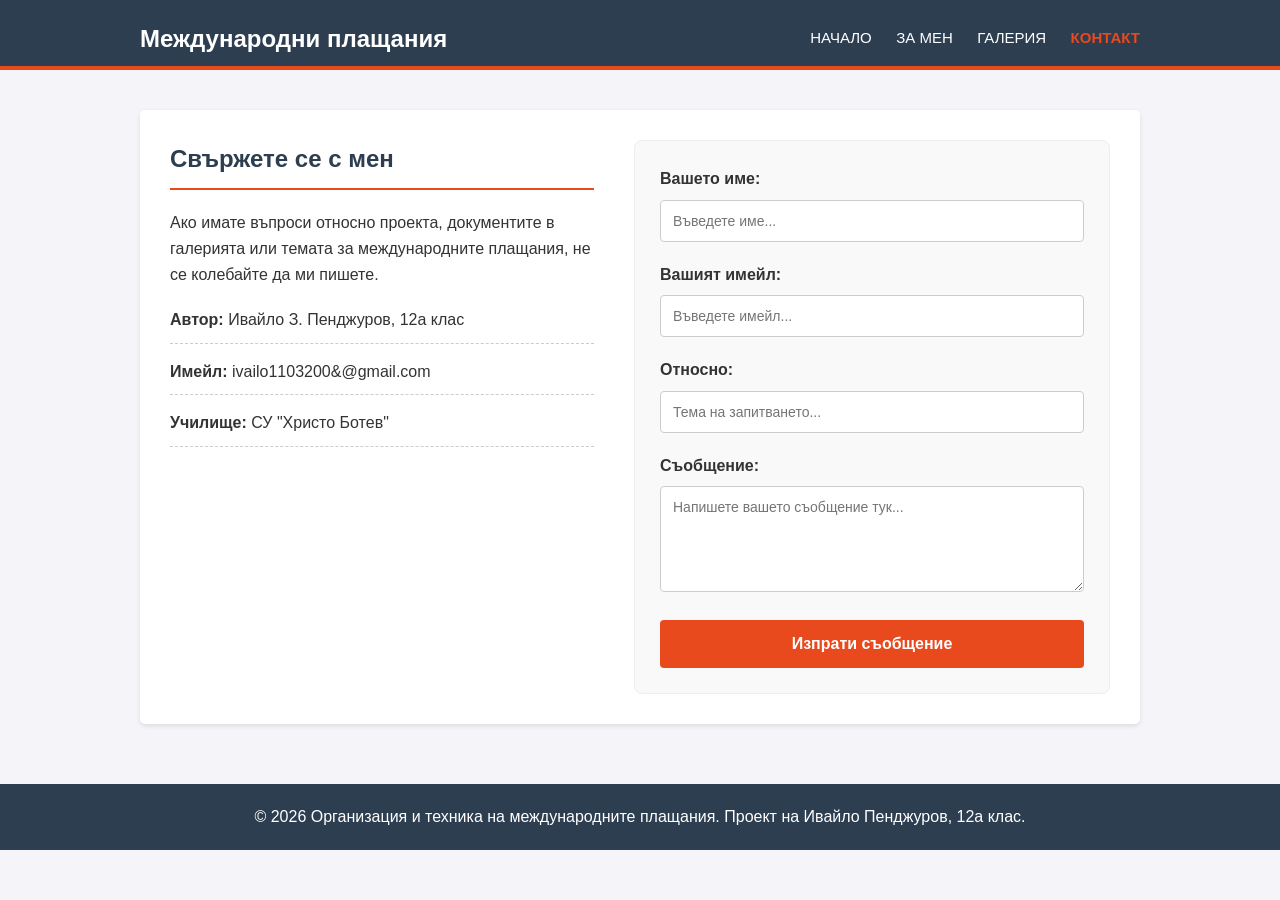
==== contact.html @ 323c6ade "Add files via upload" ====
<!DOCTYPE html>
<html lang="bg">
<head>
    <meta charset="UTF-8">
    <meta name="viewport" content="width=device-width, initial-scale=1.0">
    <title>Контакт - Организация и техника на международните плащания</title>
    <link rel="stylesheet" href="style.css">
</head>
<body>
    <header>
        <div class="container">
            <h1>Международни плащания</h1>
            <nav>
                <ul>
                    <li><a href="index.html">Начало</a></li>
                    <li><a href="about.html">За мен</a></li>
                    <li><a href="gallery.html">Галерия</a></li>
                    <li><a href="contact.html" class="active">Контакт</a></li>
                </ul>
            </nav>
        </div>
    </header>

    <main class="container">
        <div class="contact-layout">
            <div class="contact-info">
                <h2>Свържете се с мен</h2>
                <p>Ако имате въпроси относно проекта, документите в галерията или темата за международните плащания, не се колебайте да ми пишете.</p>
                
                <ul class="info-list">
                    <li><strong>Автор:</strong> Ивайло З. Пенджуров, 12а клас</li>
                    <li><strong>Имейл:</strong> ivailo1103200&@gmail.com</li>
                    <li><strong>Училище:</strong> СУ "Христо Ботев"</li>
                </ul>
            </div>
            
            <div class="contact-form-container">
                <form action="#" method="POST" class="contact-form">
                    <div class="form-group">
                        <label for="name">Вашето име:</label>
                        <input type="text" id="name" name="name" placeholder="Въведете име..." required>
                    </div>
                    
                    <div class="form-group">
                        <label for="email">Вашият имейл:</label>
                        <input type="email" id="email" name="email" placeholder="Въведете имейл..." required>
                    </div>

                    <div class="form-group">
                        <label for="subject">Относно:</label>
                        <input type="text" id="subject" name="subject" placeholder="Тема на запитването...">
                    </div>
                    
                    <div class="form-group">
                        <label for="message">Съобщение:</label>
                        <textarea id="message" name="message" rows="5" placeholder="Напишете вашето съобщение тук..." required></textarea>
                    </div>
                    
                    <button type="submit" class="submit-btn">Изпрати съобщение</button>
                </form>
            </div>
        </div>
    </main>

    <footer>
        <div class="container">
            <p>&copy; 2026 Организация и техника на международните плащания. Проект на Ивайло Пенджуров, 12а клас.</p>
        </div>
    </footer>
</body>
</html>
---- style.css ----
/* Основно нулиране и шрифтове */
* {
    margin: 0;
    padding: 0;
    box-sizing: border-box;
}

body {
    font-family: 'Segoe UI', Tahoma, Geneva, Verdana, sans-serif;
    line-height: 1.6;
    background-color: #f4f4f9;
    color: #333;
}

.container {
    width: 80%;
    margin: 0 auto;
    max-width: 1000px;
}

/* Хедър и Навигационно меню */
header {
    background-color: #2c3e50;
    color: #fff;
    padding-top: 20px;
    min-height: 70px;
    border-bottom: #e8491d 4px solid;
}

header h1 {
    float: left;
    margin-bottom: 20px;
    font-size: 24px;
}

header nav {
    float: right;
    margin-top: 5px;
}

header nav ul {
    list-style: none;
}

header nav ul li {
    display: inline;
    margin-left: 20px;
}

header nav ul li a {
    color: #fff;
    text-decoration: none;
    text-transform: uppercase;
    font-size: 15px;
    transition: color 0.3s ease;
}

header nav ul li a.active, 
header nav ul li a:hover {
    color: #e8491d;
    font-weight: bold;
}

/* Основно съдържание */
main {
    padding: 40px 0;
    min-height: 60vh;
}

.hero {
    background-color: #fff;
    padding: 30px;
    border-radius: 5px;
    box-shadow: 0 2px 5px rgba(0,0,0,0.1);
    margin-bottom: 30px;
}

.hero h2 {
    color: #2c3e50;
    margin-bottom: 15px;
}

.hero p {
    font-size: 18px;
    color: #555;
}

.content {
    background-color: #fff;
    padding: 30px;
    border-radius: 5px;
    box-shadow: 0 2px 5px rgba(0,0,0,0.1);
}

.content h3 {
    margin-bottom: 15px;
    color: #e8491d;
    border-bottom: 1px solid #eee;
    padding-bottom: 10px;
}

.content p {
    margin-bottom: 20px;
}

/* Снимки */
.responsive-img {
    max-width: 100%;
    height: auto;
    border-radius: 5px;
    display: block;
    margin: 20px auto 0;
}

/* Специфични стилове за "За мен" */
.about-layout {
    display: flex;
    align-items: center;
    gap: 40px;
}

.about-photo-wrapper {
    flex: 1;
    max-width: 300px;
}

.about-pic {
    border-radius: 50%; /* Снимката става кръгла */
    box-shadow: 0 5px 10px rgba(0,0,0,0.2);
    aspect-ratio: 1/1; /* Уверява се, че снимката е квадратна преди да се закръгли */
    object-fit: cover; /* Предотвратява разтягането на снимката */
}

.about-text {
    flex: 2;
    background-color: #fff;
    padding: 30px;
    border-radius: 5px;
    box-shadow: 0 2px 5px rgba(0,0,0,0.1);
}

.about-text h2 {
    color: #2c3e50;
    margin-bottom: 20px;
    border-bottom: #e8491d 2px solid;
    padding-bottom: 10px;
}

.about-text ul {
    margin-left: 20px;
    margin-top: 10px;
}

.about-text ul li {
    margin-bottom: 10px;
}

/* Футър */
footer {
    background-color: #2c3e50;
    color: #fff;
    text-align: center;
    padding: 20px 0;
    margin-top: 20px;
}

/* --- Стилове за Галерията --- */
.gallery-container {
    display: flex;
    flex-direction: column; /* Подрежда елементите един под друг */
    gap: 40px; /* Разстояние между отделните документи */
}

.gallery-item {
    background-color: #fff;
    padding: 25px;
    border-radius: 8px;
    box-shadow: 0 4px 8px rgba(0,0,0,0.1);
    text-align: center;
}

.gallery-item img {
    max-width: 100%;
    height: auto;
    border: 1px solid #ccc; /* Лека рамка около самите документи, за да изпъкват */
    border-radius: 4px;
    margin-bottom: 15px;
}

.gallery-item .caption {
    font-size: 16px;
    color: #333;
    line-height: 1.5;
    background-color: #f9f9f9;
    padding: 15px;
    border-left: 4px solid #e8491d; /* Оранжев акцент до текста */
    text-align: left;
}

/* --- Стилове за страницата Контакт --- */
.contact-layout {
    display: flex;
    gap: 40px;
    background-color: #fff;
    padding: 30px;
    border-radius: 5px;
    box-shadow: 0 2px 5px rgba(0,0,0,0.1);
}

.contact-info {
    flex: 1;
}

.contact-info h2 {
    color: #2c3e50;
    margin-bottom: 20px;
    border-bottom: #e8491d 2px solid;
    padding-bottom: 10px;
}

.info-list {
    margin-top: 20px;
    list-style: none;
    margin-left: 0 !important; /* Презаписваме стила от "За мен" */
}

.info-list li {
    margin-bottom: 15px;
    padding-bottom: 10px;
    border-bottom: 1px dashed #ccc;
}

.contact-form-container {
    flex: 1;
    background-color: #f9f9f9;
    padding: 25px;
    border-radius: 8px;
    border: 1px solid #eee;
}

.form-group {
    margin-bottom: 20px;
}

.form-group label {
    display: block;
    margin-bottom: 8px;
    font-weight: bold;
    color: #333;
}

.form-group input,
.form-group textarea {
    width: 100%;
    padding: 12px;
    border: 1px solid #ccc;
    border-radius: 4px;
    font-family: inherit;
    font-size: 14px;
}

.form-group input:focus,
.form-group textarea:focus {
    outline: none;
    border-color: #e8491d;
    box-shadow: 0 0 5px rgba(232, 73, 29, 0.3);
}

.submit-btn {
    display: block;
    width: 100%;
    background-color: #e8491d;
    color: #fff;
    border: none;
    padding: 15px;
    font-size: 16px;
    font-weight: bold;
    border-radius: 4px;
    cursor: pointer;
    transition: background-color 0.3s ease;
}

.submit-btn:hover {
    background-color: #333;
}
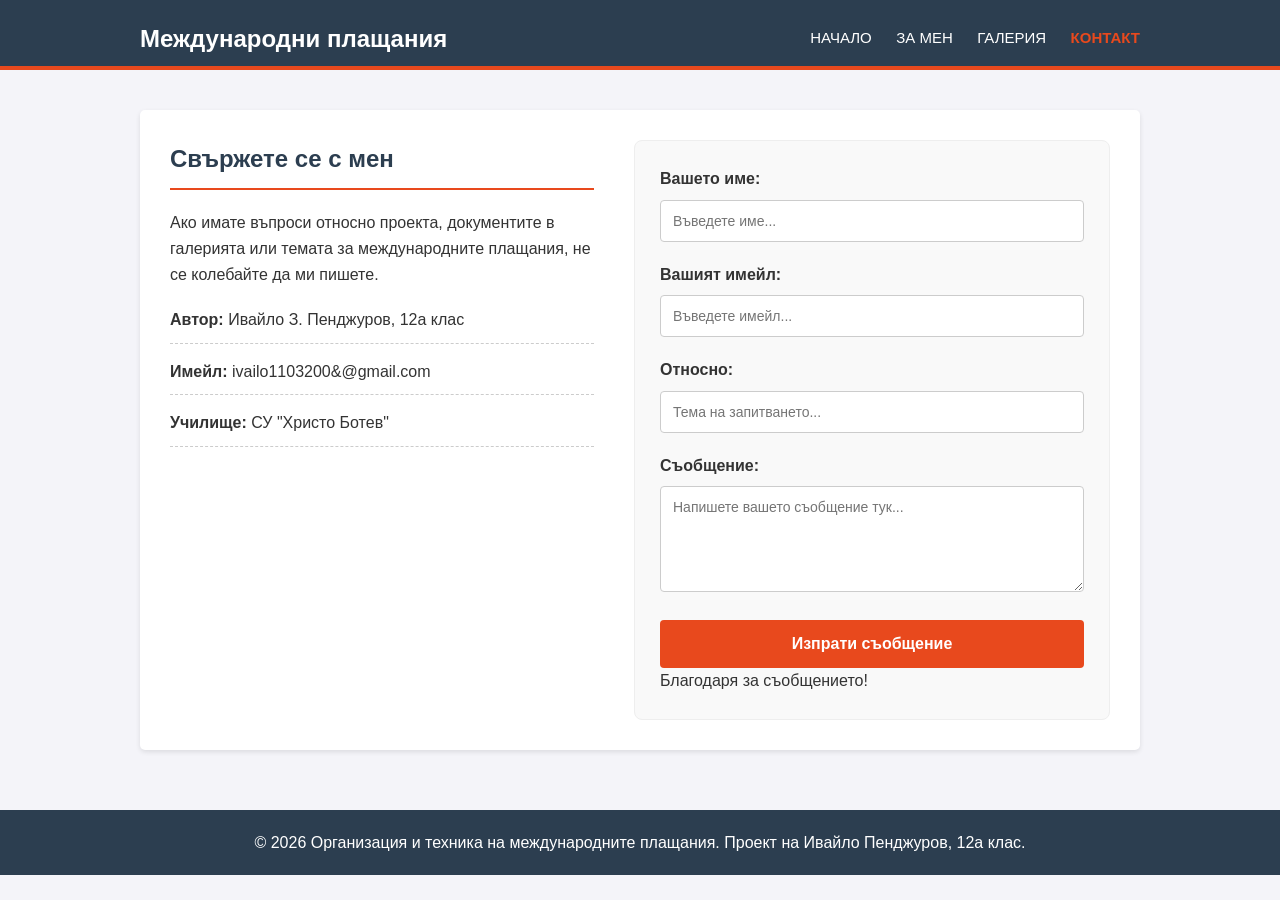
==== commit 3502eb51: "Update contact.html" ====
--- a/contact.html
+++ b/contact.html
@@ -35,7 +35,7 @@
             </div>
             
             <div class="contact-form-container">
-                <form action="#" method="POST" class="contact-form">
+                <form action="#result" method="GET" class="contact-form">
                     <div class="form-group">
                         <label for="name">Вашето име:</label>
                         <input type="text" id="name" name="name" placeholder="Въведете име..." required>
@@ -58,6 +58,8 @@
                     
                     <button type="submit" class="submit-btn">Изпрати съобщение</button>
                 </form>
+
+                <div id="result">Благодаря за съобщението!</div>
             </div>
         </div>
     </main>
@@ -68,4 +70,4 @@
         </div>
     </footer>
 </body>
-</html>+</html>
